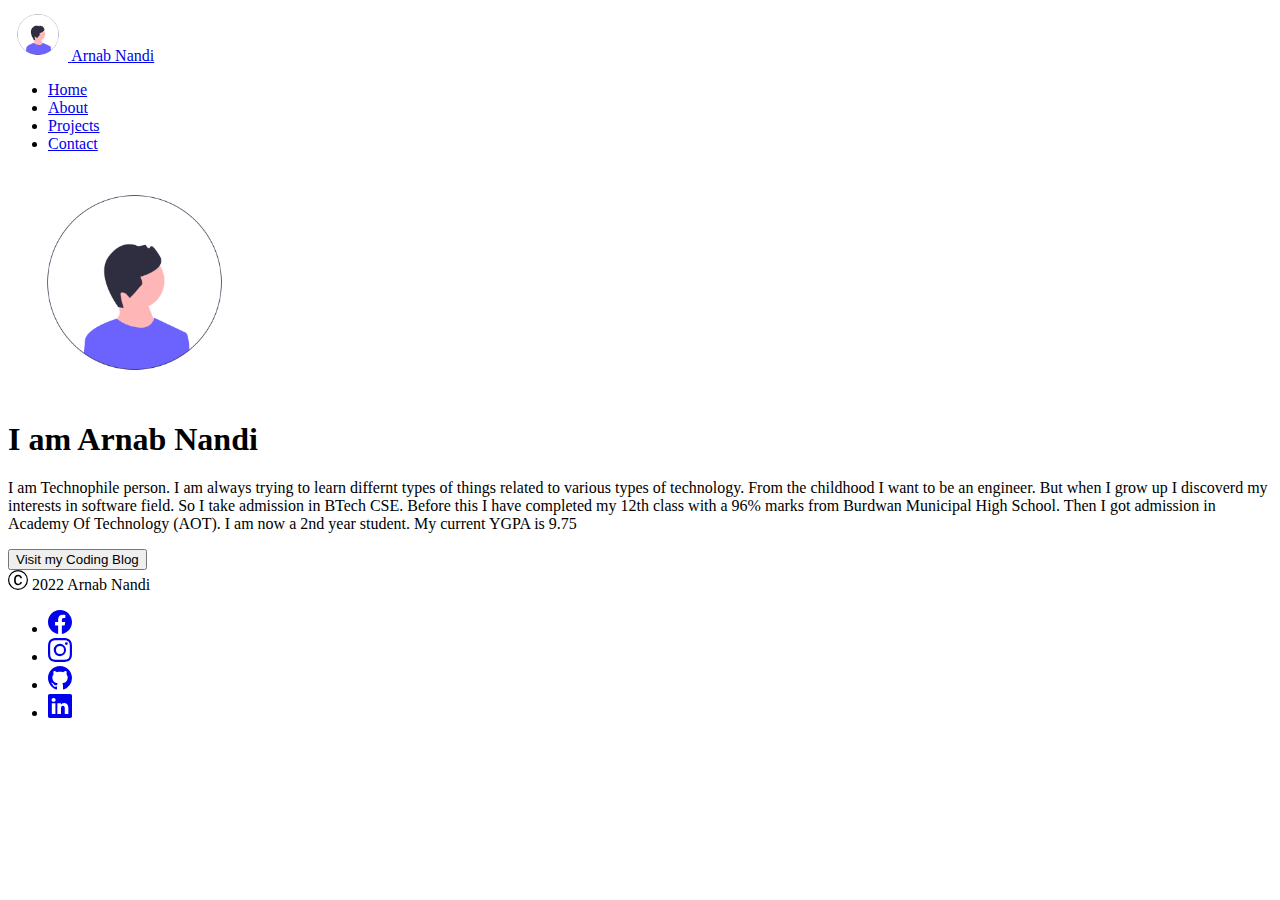
==== about.html @ d451a218 "Portfolio Website" ====
<!doctype html>
<html lang="en">

<head>
  <meta charset="utf-8">
  <meta name="viewport" content="width=device-width, initial-scale=1">
  <title>Arnab Nandi - About</title>
  <link href="https://cdn.jsdelivr.net/npm/bootstrap@5.2.2/dist/css/bootstrap.min.css" rel="stylesheet"
    integrity="sha384-Zenh87qX5JnK2Jl0vWa8Ck2rdkQ2Bzep5IDxbcnCeuOxjzrPF/et3URy9Bv1WTRi" crossorigin="anonymous">
</head>

<body>
  <!-- Nav Bar -->
  <div class="container-fluid">
    <header class="d-flex flex-wrap justify-content-center py-3 mb-4 border-bottom">
      <a href="./index.html" class="d-flex align-items-center mb-3 mb-md-0 me-md-auto text-dark text-decoration-none">
        <img src="./images/profile.png" alt="mdo" width="60" height="53" class="rounded-circle">
        <span class="fs-4">Arnab Nandi</span>
      </a>

      <ul class="nav nav-pills">
        <li class="nav-item"><a href="./index.html" class="nav-link" aria-current="page">Home</a></li>
        <li class="nav-item"><a href="./about.html" class="nav-link active">About</a></li>
        <li class="nav-item"><a href="./works.html" class="nav-link">Projects</a></li>
        <li class="nav-item"><a href="./contact.html" class="nav-link">Contact</a></li>
      </ul>
    </header>
  </div>
  <!-- About -->
  <div class="px-4 py-5 my-5 text-center">
    <img class="d-block mx-auto mb-4" src="./images/profile.png" alt="" width="20%" height="20%">
    <h1 class="display-5 fw-bold">I am Arnab Nandi</h1>
    <div class="col-lg-6 mx-auto">
      <p class="lead mb-4">I am Technophile person. I am always trying to learn differnt types of things related to
        various types of technology. From the childhood I want to be an engineer. But when I grow up I discoverd my
        interests in software field. So I take admission in BTech CSE. Before this I have completed my 12th class with a
        96% marks from Burdwan Municipal High School. Then I got admission in Academy Of Technology (AOT). I am now a
        2nd year student. My current YGPA is 9.75
      </p>
      <div class="d-grid gap-2 d-sm-flex justify-content-sm-center">
        <a href="https://arnab7070.github.io/blog/"><button type="button" class="btn btn-primary btn-lg px-4 gap-3">Visit my Coding Blog</button></a>
      </div>
    </div>
  </div>
  <!-- Footer -->
  <div class="container">
    <footer class="d-flex flex-wrap justify-content-between align-items-center py-3 my-4 border-top">
      <div class="col-md-4 d-flex align-items-center">
        <svg xmlns="http://www.w3.org/2000/svg" width="20" height="20" fill="currentColor" class="bi bi-c-circle"
          viewBox="0 0 16 16">
          <path
            d="M1 8a7 7 0 1 0 14 0A7 7 0 0 0 1 8Zm15 0A8 8 0 1 1 0 8a8 8 0 0 1 16 0ZM8.146 4.992c-1.212 0-1.927.92-1.927 2.502v1.06c0 1.571.703 2.462 1.927 2.462.979 0 1.641-.586 1.729-1.418h1.295v.093c-.1 1.448-1.354 2.467-3.03 2.467-2.091 0-3.269-1.336-3.269-3.603V7.482c0-2.261 1.201-3.638 3.27-3.638 1.681 0 2.935 1.054 3.029 2.572v.088H9.875c-.088-.879-.768-1.512-1.729-1.512Z" />
        </svg>
        <span class="mb-5 mb-md-0 text-dark"> 2022 Arnab Nandi</span>
      </div>

      <ul class="nav col-md-4 justify-content-end list-unstyled d-flex">
        <li class="ms-3"><a class="link-dark" href="https://www.facebook.com/arnab7070"><svg
              xmlns="http://www.w3.org/2000/svg" width="24" height="24" fill="currentColor" class="bi bi-facebook"
              viewBox="0 0 16 16">
              <path
                d="M16 8.049c0-4.446-3.582-8.05-8-8.05C3.58 0-.002 3.603-.002 8.05c0 4.017 2.926 7.347 6.75 7.951v-5.625h-2.03V8.05H6.75V6.275c0-2.017 1.195-3.131 3.022-3.131.876 0 1.791.157 1.791.157v1.98h-1.009c-.993 0-1.303.621-1.303 1.258v1.51h2.218l-.354 2.326H9.25V16c3.824-.604 6.75-3.934 6.75-7.951z" />
            </svg></a></li>
        <li class="ms-3"><a class="link-dark" href="https://www.instagram.com/arnab7070/"><svg
              xmlns="http://www.w3.org/2000/svg" width="24" height="24" fill="currentColor" class="bi bi-instagram"
              viewBox="0 0 16 16">
              <path
                d="M8 0C5.829 0 5.556.01 4.703.048 3.85.088 3.269.222 2.76.42a3.917 3.917 0 0 0-1.417.923A3.927 3.927 0 0 0 .42 2.76C.222 3.268.087 3.85.048 4.7.01 5.555 0 5.827 0 8.001c0 2.172.01 2.444.048 3.297.04.852.174 1.433.372 1.942.205.526.478.972.923 1.417.444.445.89.719 1.416.923.51.198 1.09.333 1.942.372C5.555 15.99 5.827 16 8 16s2.444-.01 3.298-.048c.851-.04 1.434-.174 1.943-.372a3.916 3.916 0 0 0 1.416-.923c.445-.445.718-.891.923-1.417.197-.509.332-1.09.372-1.942C15.99 10.445 16 10.173 16 8s-.01-2.445-.048-3.299c-.04-.851-.175-1.433-.372-1.941a3.926 3.926 0 0 0-.923-1.417A3.911 3.911 0 0 0 13.24.42c-.51-.198-1.092-.333-1.943-.372C10.443.01 10.172 0 7.998 0h.003zm-.717 1.442h.718c2.136 0 2.389.007 3.232.046.78.035 1.204.166 1.486.275.373.145.64.319.92.599.28.28.453.546.598.92.11.281.24.705.275 1.485.039.843.047 1.096.047 3.231s-.008 2.389-.047 3.232c-.035.78-.166 1.203-.275 1.485a2.47 2.47 0 0 1-.599.919c-.28.28-.546.453-.92.598-.28.11-.704.24-1.485.276-.843.038-1.096.047-3.232.047s-2.39-.009-3.233-.047c-.78-.036-1.203-.166-1.485-.276a2.478 2.478 0 0 1-.92-.598 2.48 2.48 0 0 1-.6-.92c-.109-.281-.24-.705-.275-1.485-.038-.843-.046-1.096-.046-3.233 0-2.136.008-2.388.046-3.231.036-.78.166-1.204.276-1.486.145-.373.319-.64.599-.92.28-.28.546-.453.92-.598.282-.11.705-.24 1.485-.276.738-.034 1.024-.044 2.515-.045v.002zm4.988 1.328a.96.96 0 1 0 0 1.92.96.96 0 0 0 0-1.92zm-4.27 1.122a4.109 4.109 0 1 0 0 8.217 4.109 4.109 0 0 0 0-8.217zm0 1.441a2.667 2.667 0 1 1 0 5.334 2.667 2.667 0 0 1 0-5.334z" />
            </svg></a></li>
        <li class="ms-3"><a class="text-dark" href="https://github.com/arnab7070"><svg
              xmlns="http://www.w3.org/2000/svg" width="24" height="24" fill="currentColor" class="bi bi-github"
              viewBox="0 0 16 16">
              <path
                d="M8 0C3.58 0 0 3.58 0 8c0 3.54 2.29 6.53 5.47 7.59.4.07.55-.17.55-.38 0-.19-.01-.82-.01-1.49-2.01.37-2.53-.49-2.69-.94-.09-.23-.48-.94-.82-1.13-.28-.15-.68-.52-.01-.53.63-.01 1.08.58 1.23.82.72 1.21 1.87.87 2.33.66.07-.52.28-.87.51-1.07-1.78-.2-3.64-.89-3.64-3.95 0-.87.31-1.59.82-2.15-.08-.2-.36-1.02.08-2.12 0 0 .67-.21 2.2.82.64-.18 1.32-.27 2-.27.68 0 1.36.09 2 .27 1.53-1.04 2.2-.82 2.2-.82.44 1.1.16 1.92.08 2.12.51.56.82 1.27.82 2.15 0 3.07-1.87 3.75-3.65 3.95.29.25.54.73.54 1.48 0 1.07-.01 1.93-.01 2.2 0 .21.15.46.55.38A8.012 8.012 0 0 0 16 8c0-4.42-3.58-8-8-8z" />
            </svg></a></li>
        <li class="ms-3"><a class="text-dark" href="https://www.linkedin.com/in/arnab7070/"><svg
              xmlns="http://www.w3.org/2000/svg" width="24" height="24" fill="currentColor" class="bi bi-linkedin"
              viewBox="0 0 16 16">
              <path
                d="M0 1.146C0 .513.526 0 1.175 0h13.65C15.474 0 16 .513 16 1.146v13.708c0 .633-.526 1.146-1.175 1.146H1.175C.526 16 0 15.487 0 14.854V1.146zm4.943 12.248V6.169H2.542v7.225h2.401zm-1.2-8.212c.837 0 1.358-.554 1.358-1.248-.015-.709-.52-1.248-1.342-1.248-.822 0-1.359.54-1.359 1.248 0 .694.521 1.248 1.327 1.248h.016zm4.908 8.212V9.359c0-.216.016-.432.08-.586.173-.431.568-.878 1.232-.878.869 0 1.216.662 1.216 1.634v3.865h2.401V9.25c0-2.22-1.184-3.252-2.764-3.252-1.274 0-1.845.7-2.165 1.193v.025h-.016a5.54 5.54 0 0 1 .016-.025V6.169h-2.4c.03.678 0 7.225 0 7.225h2.4z" />
            </svg></a></li>
      </ul>
    </footer>
  </div>
  <script src="https://cdn.jsdelivr.net/npm/@popperjs/core@2.11.6/dist/umd/popper.min.js"
    integrity="sha384-oBqDVmMz9ATKxIep9tiCxS/Z9fNfEXiDAYTujMAeBAsjFuCZSmKbSSUnQlmh/jp3"
    crossorigin="anonymous"></script>
  <script src="https://cdn.jsdelivr.net/npm/bootstrap@5.2.2/dist/js/bootstrap.min.js"
    integrity="sha384-IDwe1+LCz02ROU9k972gdyvl+AESN10+x7tBKgc9I5HFtuNz0wWnPclzo6p9vxnk"
    crossorigin="anonymous"></script>
  <script src="https://cdn.jsdelivr.net/npm/bootstrap@5.2.2/dist/js/bootstrap.bundle.min.js"
    integrity="sha384-OERcA2EqjJCMA+/3y+gxIOqMEjwtxJY7qPCqsdltbNJuaOe923+mo//f6V8Qbsw3"
    crossorigin="anonymous"></script>
</body>

</html>
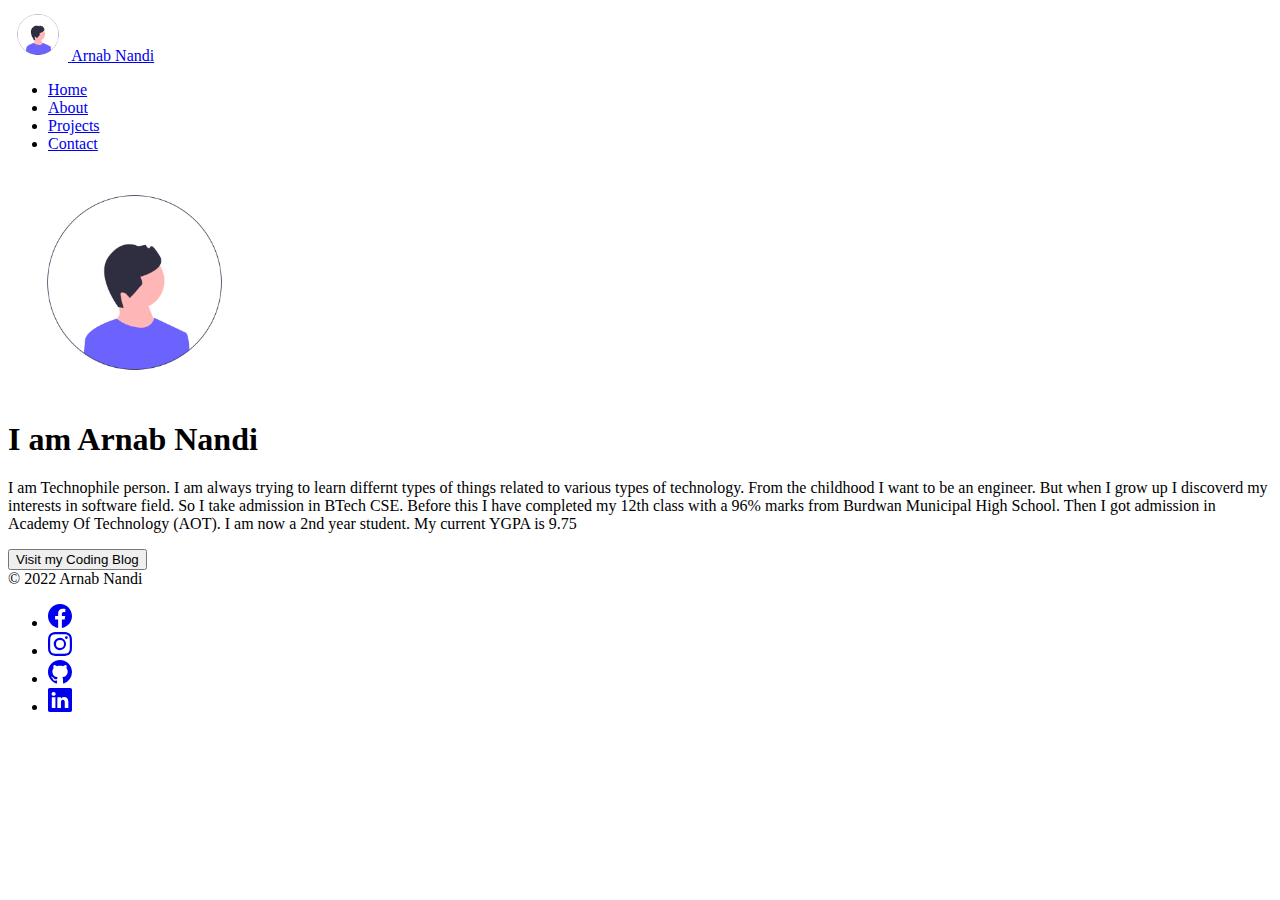
==== commit 49e1cd62: "Uploaded fresh portfolio website" ====
--- a/about.html
+++ b/about.html
@@ -46,12 +46,7 @@
   <div class="container">
     <footer class="d-flex flex-wrap justify-content-between align-items-center py-3 my-4 border-top">
       <div class="col-md-4 d-flex align-items-center">
-        <svg xmlns="http://www.w3.org/2000/svg" width="20" height="20" fill="currentColor" class="bi bi-c-circle"
-          viewBox="0 0 16 16">
-          <path
-            d="M1 8a7 7 0 1 0 14 0A7 7 0 0 0 1 8Zm15 0A8 8 0 1 1 0 8a8 8 0 0 1 16 0ZM8.146 4.992c-1.212 0-1.927.92-1.927 2.502v1.06c0 1.571.703 2.462 1.927 2.462.979 0 1.641-.586 1.729-1.418h1.295v.093c-.1 1.448-1.354 2.467-3.03 2.467-2.091 0-3.269-1.336-3.269-3.603V7.482c0-2.261 1.201-3.638 3.27-3.638 1.681 0 2.935 1.054 3.029 2.572v.088H9.875c-.088-.879-.768-1.512-1.729-1.512Z" />
-        </svg>
-        <span class="mb-5 mb-md-0 text-dark"> 2022 Arnab Nandi</span>
+        <span class="mb-5 mb-md-0 text-dark"> © 2022 Arnab Nandi</span>
       </div>
 
       <ul class="nav col-md-4 justify-content-end list-unstyled d-flex">
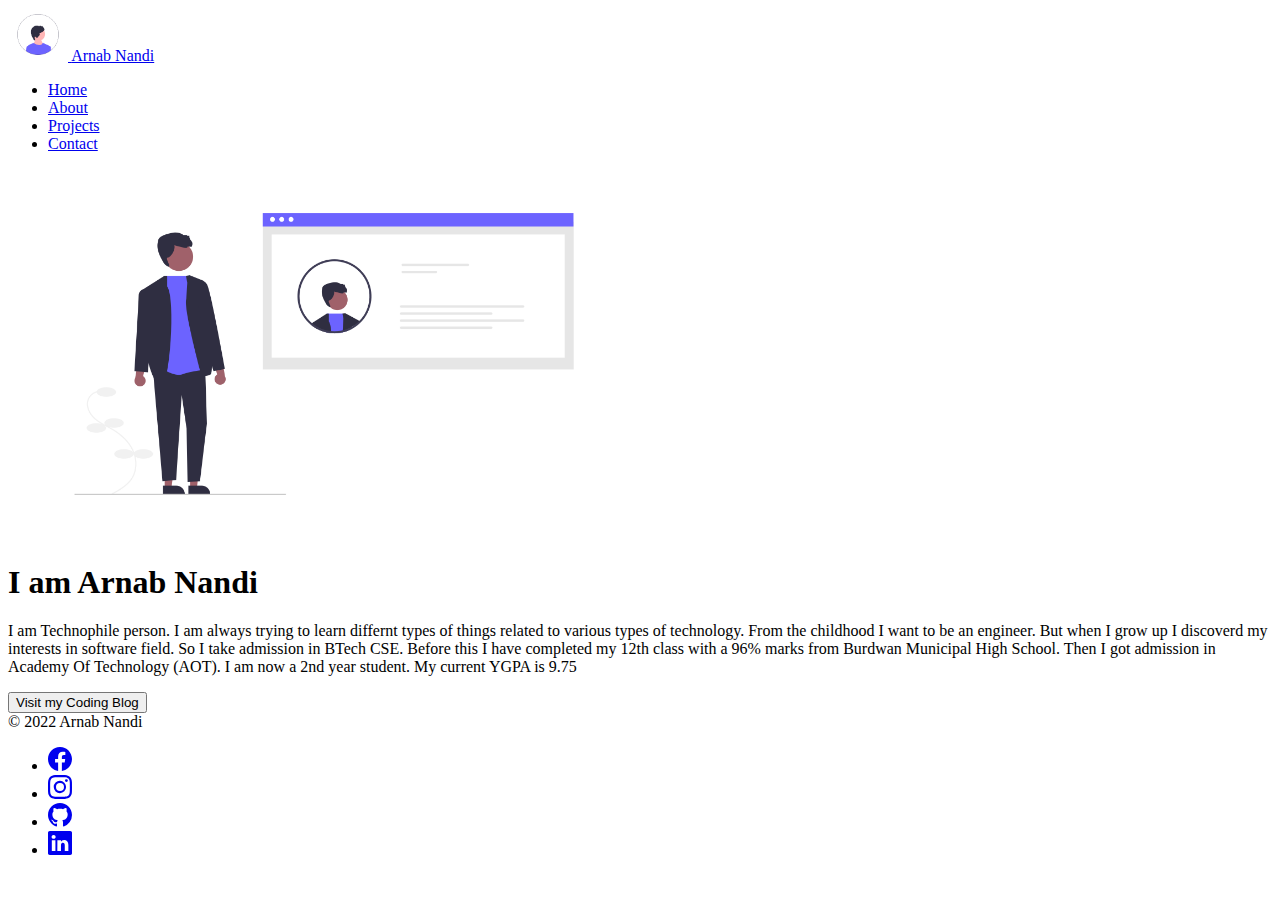
==== commit e293a49a: "About Image Changed" ====
--- a/about.html
+++ b/about.html
@@ -5,6 +5,7 @@
   <meta charset="utf-8">
   <meta name="viewport" content="width=device-width, initial-scale=1">
   <title>Arnab Nandi - About</title>
+  <link rel="icon" type="image/png" href="./images/profile.ico">
   <link href="https://cdn.jsdelivr.net/npm/bootstrap@5.2.2/dist/css/bootstrap.min.css" rel="stylesheet"
     integrity="sha384-Zenh87qX5JnK2Jl0vWa8Ck2rdkQ2Bzep5IDxbcnCeuOxjzrPF/et3URy9Bv1WTRi" crossorigin="anonymous">
 </head>
@@ -28,7 +29,7 @@
   </div>
   <!-- About -->
   <div class="px-4 py-5 my-5 text-center">
-    <img class="d-block mx-auto mb-4" src="./images/profile.png" alt="" width="20%" height="20%">
+    <img class="d-block mx-auto mb-4" src="./images/about.png" alt="" width="50%" height="50%">
     <h1 class="display-5 fw-bold">I am Arnab Nandi</h1>
     <div class="col-lg-6 mx-auto">
       <p class="lead mb-4">I am Technophile person. I am always trying to learn differnt types of things related to
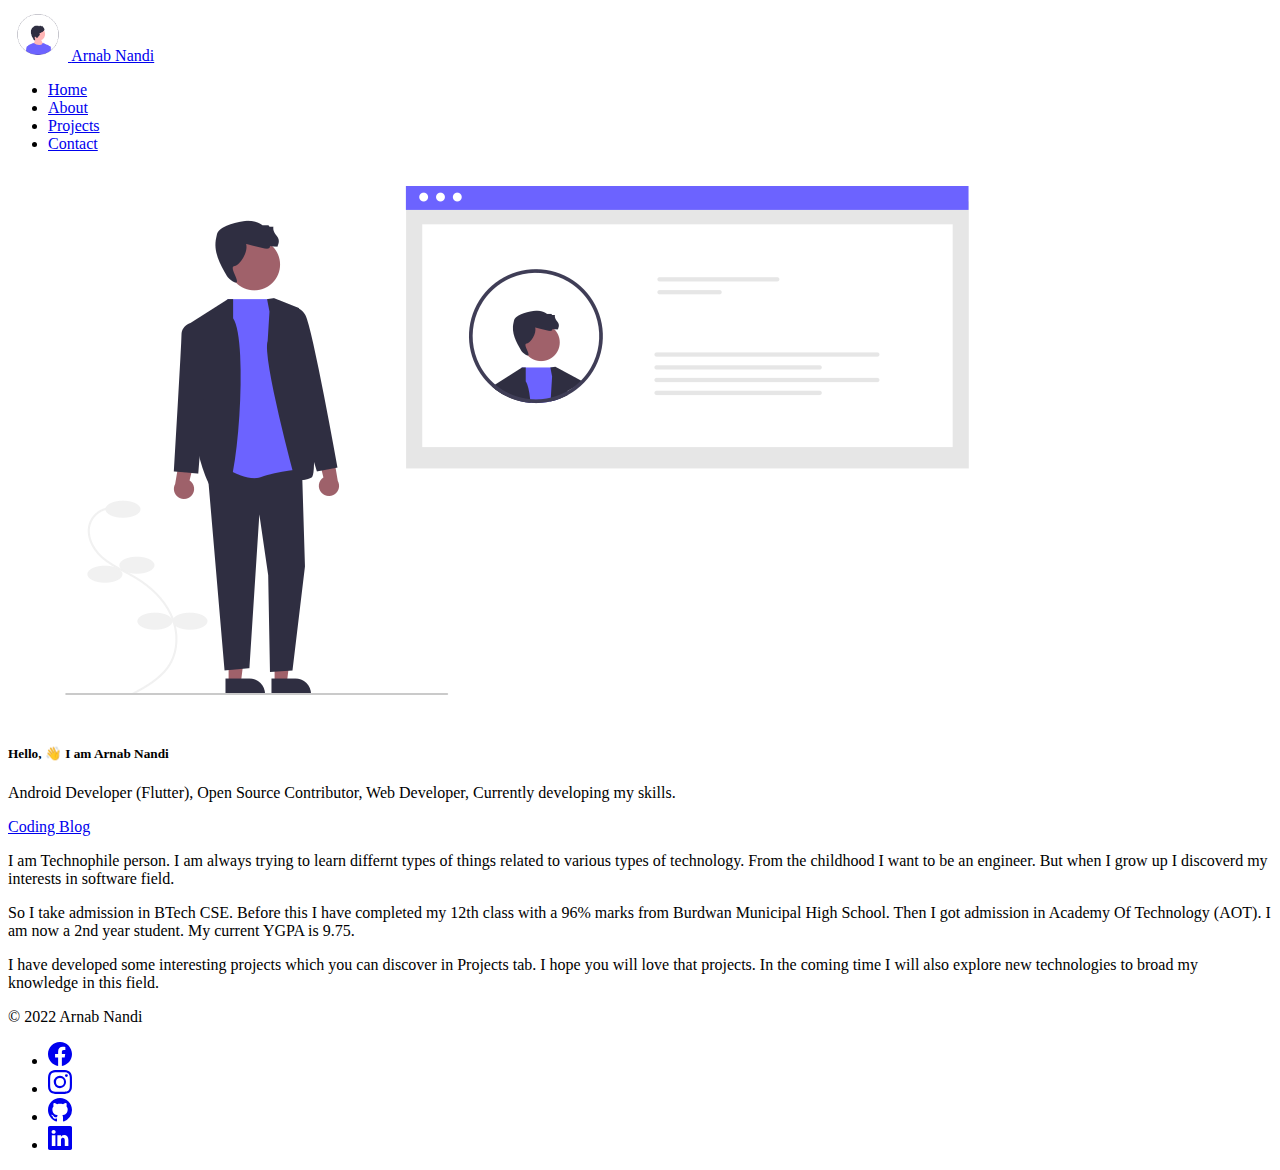
==== commit da3488d5: "Added custom animation in about page" ====
--- a/about.html
+++ b/about.html
@@ -28,21 +28,125 @@
     </header>
   </div>
   <!-- About -->
-  <div class="px-4 py-5 my-5 text-center">
-    <img class="d-block mx-auto mb-4" src="./images/about.png" alt="" width="50%" height="50%">
-    <h1 class="display-5 fw-bold">I am Arnab Nandi</h1>
-    <div class="col-lg-6 mx-auto">
-      <p class="lead mb-4">I am Technophile person. I am always trying to learn differnt types of things related to
-        various types of technology. From the childhood I want to be an engineer. But when I grow up I discoverd my
-        interests in software field. So I take admission in BTech CSE. Before this I have completed my 12th class with a
-        96% marks from Burdwan Municipal High School. Then I got admission in Academy Of Technology (AOT). I am now a
-        2nd year student. My current YGPA is 9.75
-      </p>
-      <div class="d-grid gap-2 d-sm-flex justify-content-sm-center">
-        <a href="https://arnab7070.github.io/blog/"><button type="button" class="btn btn-primary btn-lg px-4 gap-3">Visit my Coding Blog</button></a>
+  <div class="row">
+    <div class="col-lg-6">
+      <div class="container px-4 py-4">
+        <div class="card col-lg-8 mx-auto">
+          <img src="./images/about.png" class="card-img-top" alt="Card image">
+          <div class="card-body">
+            <h5 class="card-title">Hello, 👋 I am Arnab Nandi</h5>
+            <p class="card-text">Android Developer (Flutter), Open Source Contributor, Web Developer, Currently
+              developing my skills. </p>
+            <a href="https://arnab7070.github.io/blog" class="btn btn-primary animated bounce"
+              data-animation-duration="2s">Coding Blog</a>
+          </div>
+        </div>
+      </div>
+    </div>
+    <div class="col-lg-6">
+      <div class="container px-4 py-4">
+        <div class="col-lg-10 mx-auto">
+          <div class="card-body">
+            <!-- Animation -->
+            <style>
+              .card {
+                animation: bounceIn 2s;
+              }
+
+              @keyframes bounceIn {
+                from {
+                  transform: scale(0);
+                }
+
+                to {
+                  transform: scale(1);
+                }
+              }
+            </style>
+            <!-- Animation -->
+
+            <!-- Animation for side bar -->
+            <!-- <style>
+              .lead {
+                animation: flipInX 2s;
+              }
+
+              @keyframes flipInX {
+                from {
+                  transform: rotateX(-90deg);
+                }
+
+                to {
+                  transform: rotateX(0deg);
+                }
+              }
+            </style> -->
+            <style>
+              .lead {
+                animation: bounceInDown 2s;
+              }
+
+              @keyframes bounceInDown {
+
+                from,
+                60%,
+                75%,
+                90%,
+                to {
+                  animation-timing-function: cubic-bezier(0.215, 0.61, 0.355, 1);
+                }
+
+                0% {
+                  opacity: 0;
+                  transform: translate3d(0, -3000px, 0);
+                }
+
+                60% {
+                  opacity: 1;
+                  transform: translate3d(0, 25px, 0);
+                }
+
+                75% {
+                  transform: translate3d(0, -10px, 0);
+                }
+
+                90% {
+                  transform: translate3d(0, 5px, 0);
+                }
+
+                to {
+                  transform: translate3d(0, 0, 0);
+                }
+              }
+            </style>
+            <!-- Animation for side bar -->
+
+            <p class="lead mb-6">I am Technophile person. I am always trying to learn differnt types of things
+              related to various types of technology. From the childhood I want to be an engineer. But when I grow up I
+              discoverd my
+              interests in software field.</p>
+            <p class="lead mb-6">
+              So I take admission in BTech CSE. Before this I have completed my 12th class
+              with a 96% marks from Burdwan Municipal High School. Then I got admission in Academy Of Technology
+              (AOT).
+              I am now a
+              2nd year student. My current YGPA is 9.75.
+            </p>
+            <p class="lead mb-6">
+              I have developed some interesting projects which you can
+              discover
+              in Projects tab. I hope you will love that projects. In the coming time I will also explore new
+              technologies to broad my knowledge in this
+              field.
+            </p>
+          </div>
+
+        </div>
       </div>
     </div>
   </div>
+
+
   <!-- Footer -->
   <div class="container">
     <footer class="d-flex flex-wrap justify-content-between align-items-center py-3 my-4 border-top">
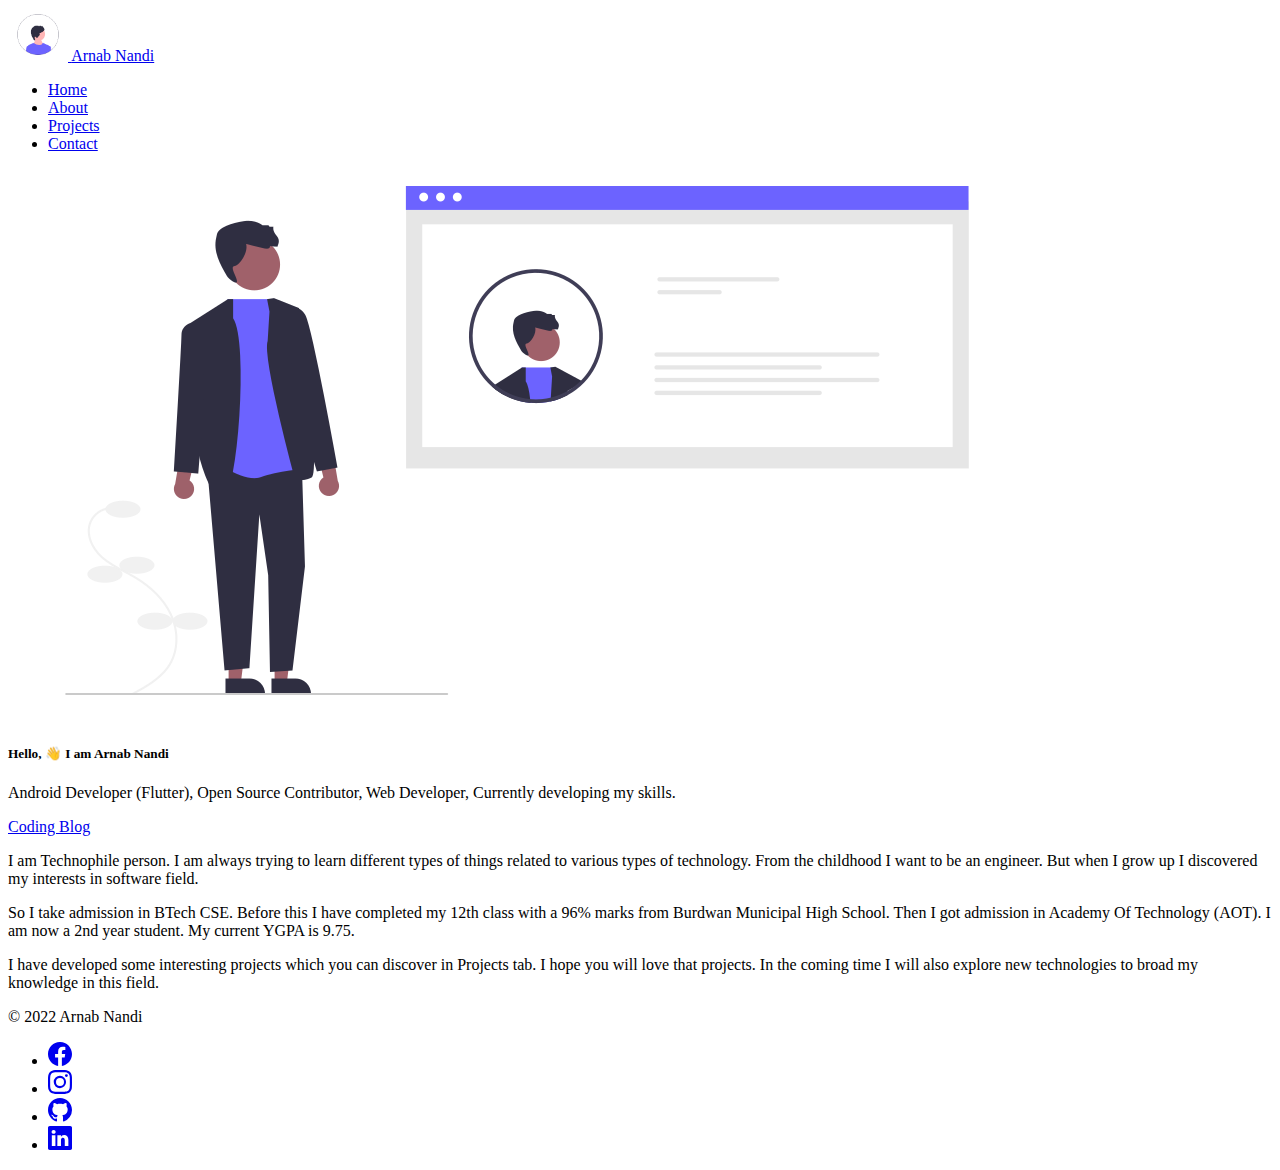
==== commit ea05f8ed: "Update about.html" ====
--- a/about.html
+++ b/about.html
@@ -121,9 +121,9 @@
             </style>
             <!-- Animation for side bar -->
 
-            <p class="lead mb-6">I am Technophile person. I am always trying to learn differnt types of things
+            <p class="lead mb-6">I am Technophile person. I am always trying to learn different types of things
               related to various types of technology. From the childhood I want to be an engineer. But when I grow up I
-              discoverd my
+              discovered my
               interests in software field.</p>
             <p class="lead mb-6">
               So I take admission in BTech CSE. Before this I have completed my 12th class
@@ -193,4 +193,4 @@
     crossorigin="anonymous"></script>
 </body>
 
-</html>+</html>
